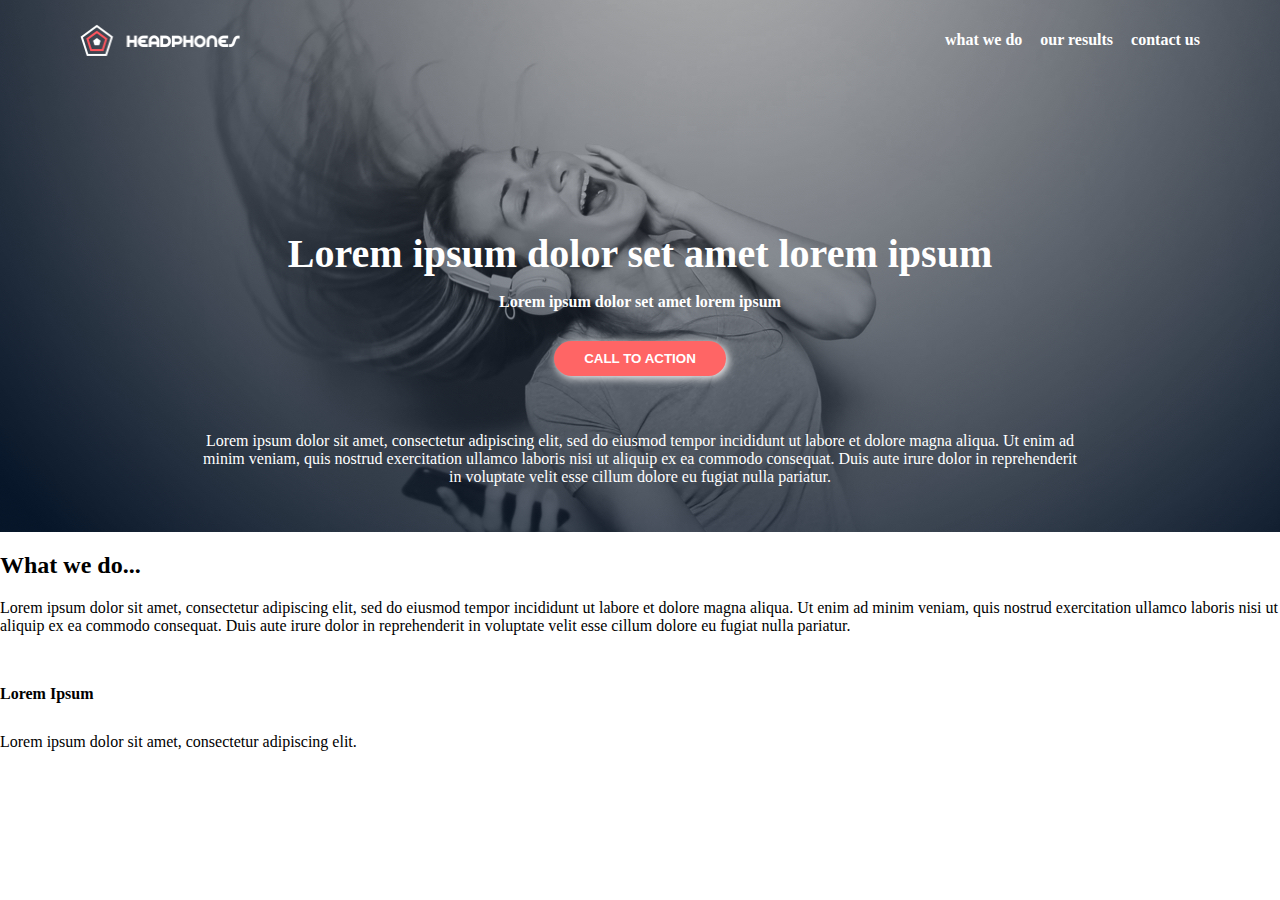
==== headphones/0-index.html @ 5d5e7fff "created the website's landing page" ====
<!DOCTYPE html>
<html lang="en">
<head>
  <meta charset="UTF-8">
  <meta name="viewport" content="width=device-width, initial-scale=1.0">
  <title>Document</title>
  <link rel="stylesheet" href="0-styles.css">
</head>
<body>
  <div class="background-cover">
    <header>
      <nav>
        <img class="image-logo" src="Images/images/logo_headphones.png" alt="">
        <div class="nav-links">
          <a href="#">what we do</a>
          <a href="#">our results</a>
          <a href="#">contact us</a>
        </div>
      </nav>
    </header>

    <main>
      <section class="main-section">
        <div class="call-action-content">
          <h1>
            Lorem ipsum dolor set amet lorem ipsum
          </h1>

          <h3>
            Lorem ipsum dolor set amet lorem ipsum
          </h3>

          <button>
            CALL TO ACTION
          </button>

          <P>
            Lorem ipsum dolor sit amet, consectetur adipiscing elit, sed do eiusmod tempor incididunt ut labore et dolore magna aliqua. Ut enim ad minim veniam, quis nostrud exercitation ullamco laboris nisi ut aliquip ex ea commodo consequat. Duis aute irure dolor in reprehenderit in voluptate velit esse cillum dolore eu fugiat nulla pariatur.
          </P>
        </div>
      </section>
  </div>
      <section class="section-2">
        <h2>
          What we do...
        </h2>

        <p>
          Lorem ipsum dolor sit amet, consectetur adipiscing elit, sed do eiusmod tempor incididunt ut labore et dolore magna aliqua. Ut enim ad minim veniam, quis nostrud exercitation ullamco laboris nisi ut aliquip ex ea commodo consequat. Duis aute irure dolor in reprehenderit in voluptate velit esse cillum dolore eu fugiat nulla pariatur.
        </p>

        <div class="our-services">
          <div class="service-content">
            <img src="" alt="">
            <h3>
              Lorem Ipsum
            </h3>
            <p>
              Lorem ipsum dolor sit amet, consectetur adipiscing elit.
            </p>

          </div>

        </div>

      </section>


    </main>

</body>
</html>
---- headphones/0-styles.css ----
.background-cover {
  background-image:url(Images/images/headphones_hero_1.jpg);
}

body {
  margin: 0;
}

header {
  width: 100%;
  padding-top: 20px;
  padding-bottom: 20px;
}

nav {
  width:auto;
  margin-left: 80px;
  margin-right: 80px;
  box-sizing: content-box;
  height: 40px;
  display: flex;
  align-items: center;
  justify-content: space-between;
}

.image-logo {
  width: 160px;
}

.nav-links {
  width: 255px;
  display: flex;
  justify-content: space-between;
}

a {
  color: white;
  text-decoration: none;
  font-size: 16px;
  font-weight: bold;
}

a:hover {
  color: rgb(255,101,101);
  text-decoration: underline;
}


.call-action-content {
  display: flex;
  flex-direction: column;
  align-items: center;
  text-align: center;
  margin: auto;
  margin-left: 200px;
  margin-right: 200px;
  margin-top: 150px;
  padding-bottom: 30px;
  color: white;
  height: auto;
  

}
h1 {
  width: auto;
  margin: auto;
  font-size: 40px;
}

h3 {
  width: auto;
  font-size: 16px;
  margin-bottom: 30px;
}

button {
  padding: 10px 30px;
  border-radius: 25px;
  border:none;
  color: white;
  font-weight: bold;
  background-color: rgb(255,101,101);
  box-shadow: 2px 2px 10px white;
  margin-bottom: 40px;
  cursor: pointer;
}

button:hover, button:active {
  opacity: 0.9;
  font-weight: lighter;
}
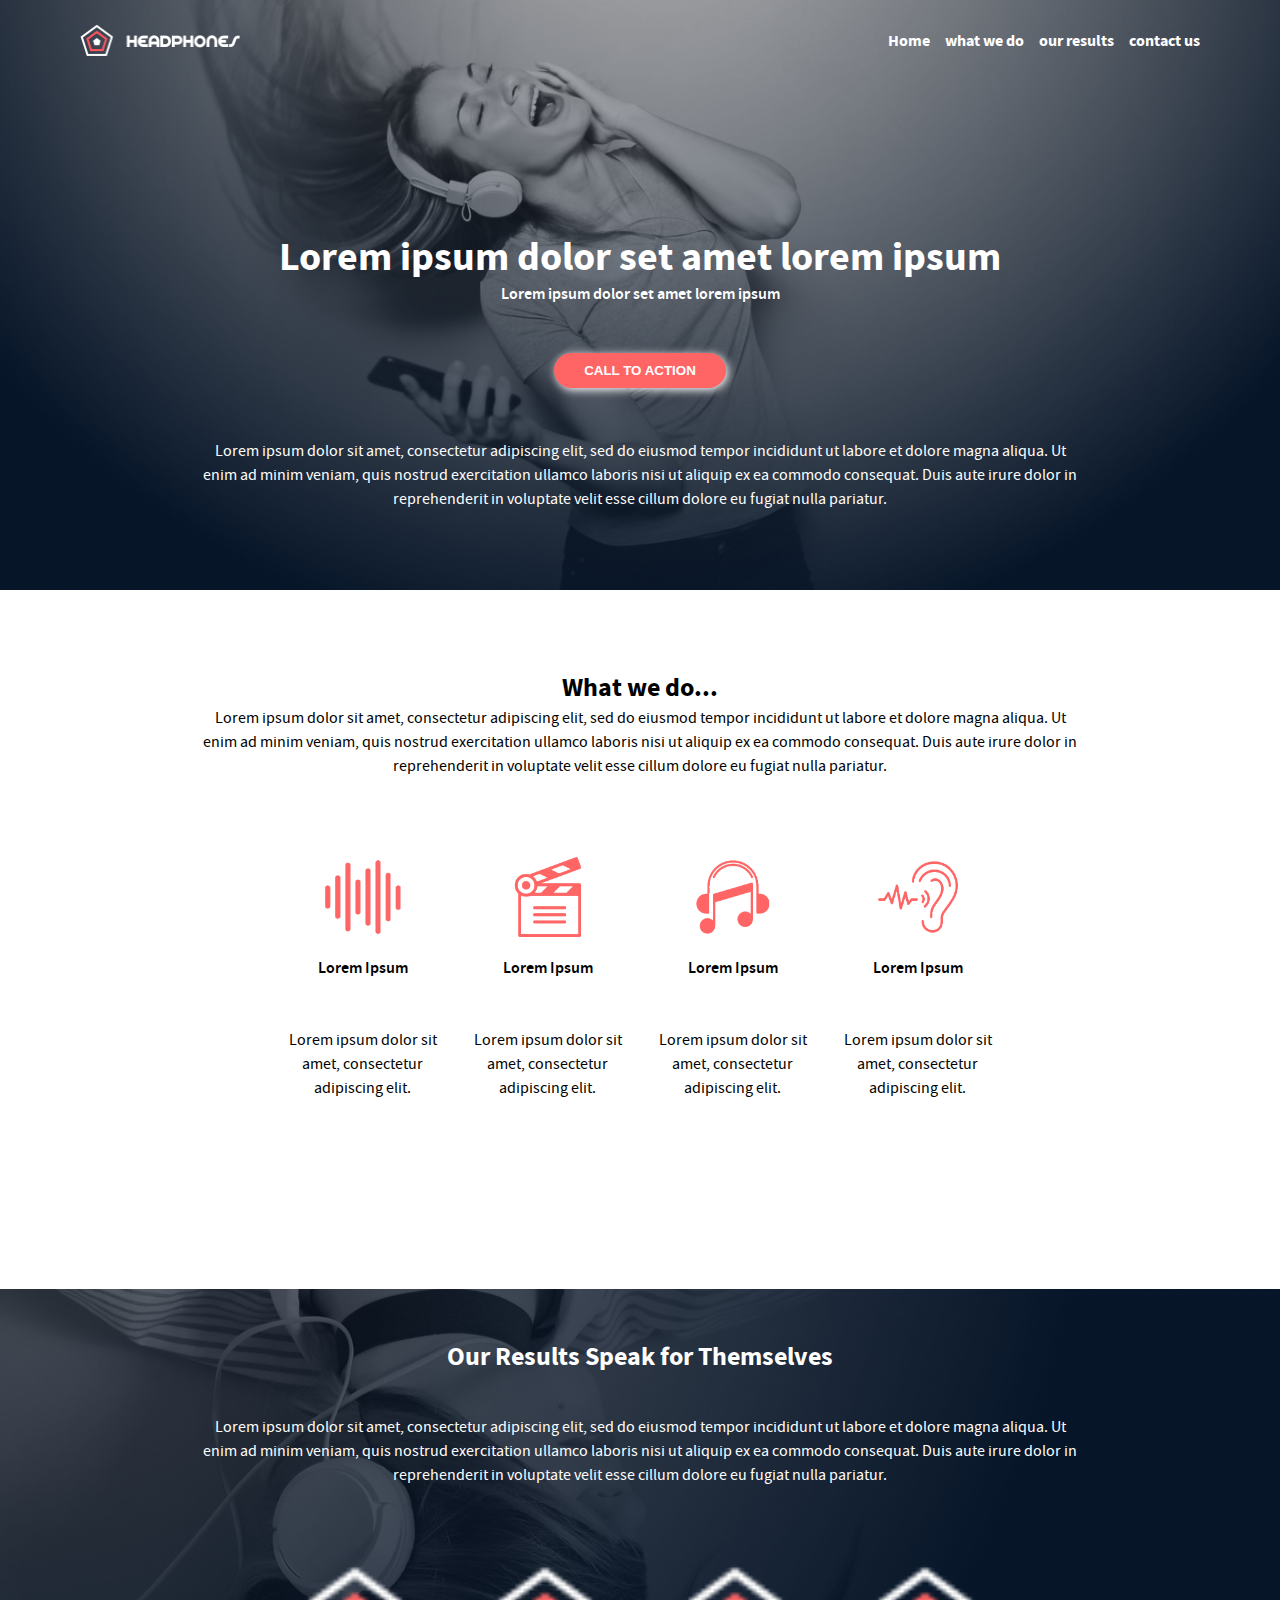
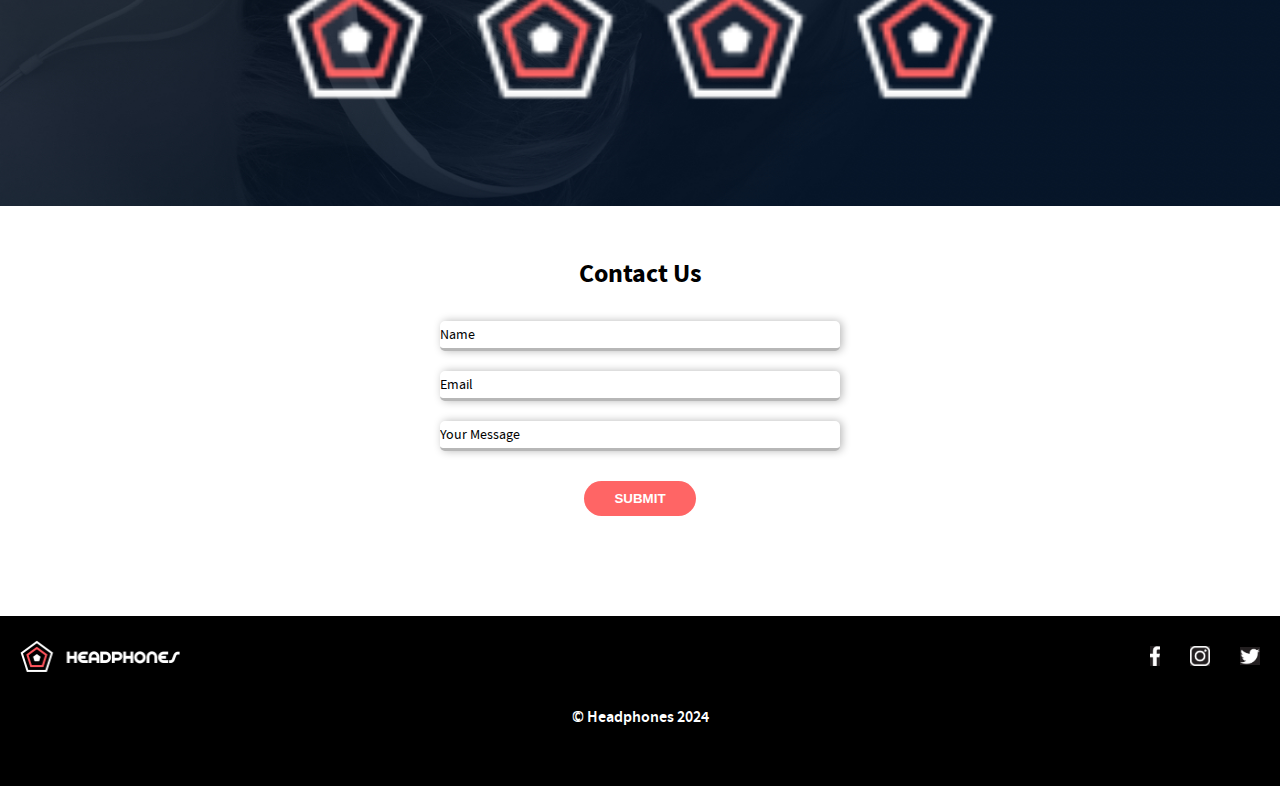
==== commit 04696945: "Added a hurmbeger menu for mobile display" ====
--- a/headphones/0-index.html
+++ b/headphones/0-index.html
@@ -3,7 +3,7 @@
 <head>
   <meta charset="UTF-8">
   <meta name="viewport" content="width=device-width, initial-scale=1.0">
-  <title>Document</title>
+  <title>Headphones</title>
   <link rel="stylesheet" href="0-styles.css">
 </head>
 <body>
@@ -11,10 +11,25 @@
     <header>
       <nav>
         <img class="image-logo" src="Images/images/logo_headphones.png" alt="">
+
+        <div class="nav-link-toggle">
+          <div class="bar"></div>
+          <div class="bar"></div>
+          <div class="bar"></div>
+        </div>
+        
+        <div class="toggle-show">
+          <a href="0-index.html">Home</a>
+          <a href="1-index.html">what we do</a>
+          <a href="2-index.html">our results</a>
+          <a href="3-index.html">contact us</a>
+        </div>
+      
         <div class="nav-links">
-          <a href="#">what we do</a>
-          <a href="#">our results</a>
-          <a href="#">contact us</a>
+          <a href="0-index.html">Home</a>
+          <a href="1-index.html">what we do</a>
+          <a href="2-index.html">our results</a>
+          <a href="3-index.html">contact us</a>
         </div>
       </nav>
     </header>
@@ -51,22 +66,105 @@
 
         <div class="our-services">
           <div class="service-content">
-            <img src="" alt="">
+            <img class="service-image" src="Images/images/sound (1).png" alt="">
             <h3>
               Lorem Ipsum
             </h3>
             <p>
               Lorem ipsum dolor sit amet, consectetur adipiscing elit.
             </p>
-
           </div>
 
+          <div class="service-content">
+            <img class="service-image" src="Images/images/clapperboard.png" alt="">
+            <h3>
+              Lorem Ipsum
+            </h3>
+            <p>
+              Lorem ipsum dolor sit amet, consectetur adipiscing elit.
+            </p>
+          </div>
+
+          <div class="service-content">
+            <img class="service-image" src="Images/images/music.png" alt="">
+            <h3>
+              Lorem Ipsum
+            </h3>
+            <p>
+              Lorem ipsum dolor sit amet, consectetur adipiscing elit.
+            </p>
+          </div>
+
+          <div class="service-content">
+            <img class="service-image" src="Images/images/communication.png" alt="">
+            <h3>
+              Lorem Ipsum
+            </h3>
+            <p>
+              Lorem ipsum dolor sit amet, consectetur adipiscing elit.
+            </p>
+          </div>
+        </div>
+      </section>
+
+      <section class="results-section">
+        <h2>
+          Our Results Speak for Themselves
+        </h2>
+
+        <p>
+          Lorem ipsum dolor sit amet, consectetur adipiscing elit, sed do eiusmod tempor incididunt ut labore et dolore magna aliqua. Ut enim ad minim veniam, quis nostrud exercitation ullamco laboris nisi ut aliquip ex ea commodo consequat. Duis aute irure dolor in reprehenderit in voluptate velit esse cillum dolore eu fugiat nulla pariatur.
+        </p>
+        <div class="results-data">
+          <img class="penta-image" src="Images/images/favicon.png" alt="">
+
+          <img class="penta-image" src="Images/images/favicon.png" alt="">
+
+          <img class="penta-image" src="Images/images/favicon.png" alt="">
+
+          <img class="penta-image" src="Images/images/favicon.png" alt="">
+        </div>
+      </section>
+
+      <section class="contact-us">
+        <h2>
+          Contact Us
+        </h2>
+        <div class="input-elements">
+          <input type="text" placeholder="Name">
+          <input type="email" placeholder="Email">
+          <input type="text" placeholder="Your Message">
         </div>
 
+        <button>
+          SUBMIT
+        </button>
       </section>
-
-
     </main>
 
+    <footer>
+      <div class="footer-content">
+        <img class="image-logo" src="Images/images/logo_headphones.png" alt="">
+
+        <div class="social-links">
+          <img class="social-image fb-image" src="Images/images/fb.jpg" alt="">
+          <img class="social-image" src="Images/images/insta.jpg" alt="">
+          <img class="social-image" src="Images/images/tweet.jpg" alt="">       
+        </div>
+      </div>
+
+      <h3>
+        &copy Headphones 2024
+      </h3>
+    </footer>
 </body>
+
+<script>
+  
+
+  function toggleMenu () {
+
+  }
+
+</script>
 </html>--- a/headphones/0-styles.css
+++ b/headphones/0-styles.css
@@ -1,10 +1,41 @@
+
+@font-face {
+  font-family: 'source_sans_prosemibold';
+  src: url('webfontkit/sourcesanspro-semibold-webfont.woff2') format('woff2'),
+       url('webfontkit/stylesheet.css/sourcesanspro-semibold-webfont.woff') format('woff');
+  font-weight: normal;
+  font-style: normal;
+}
+
+@font-face {
+  font-family: 'source_sans_probold';
+  src: url('webfontkit/sourcesanspro-bold-webfont.woff2') format('woff2'),
+       url('webfontkit/sourcesanspro-bold-webfont.woff') format('woff');
+  font-weight: normal;
+  font-style: normal;
+}
+
+@font-face {
+  font-family: 'source_sans_proregular';
+  src: url('webfontkit/sourcesanspro-regular-webfont.woff2') format('woff2'),
+       url('webfontkit/sourcesanspro-regular-webfont.woff') format('woff');
+  font-weight: normal;
+  font-style: normal;
+}
+
+* {
+  box-sizing: border-box;
+  padding: 0px;
+  margin: 0px;
+}
+
 .background-cover {
+  background-size:cover;
+  background-position: center;
+
   background-image:url(Images/images/headphones_hero_1.jpg);
 }
 
-body {
-  margin: 0;
-}
 
 header {
   width: 100%;
@@ -16,7 +47,7 @@
   width:auto;
   margin-left: 80px;
   margin-right: 80px;
-  box-sizing: content-box;
+  box-sizing: content-box;     
   height: 40px;
   display: flex;
   align-items: center;
@@ -25,19 +56,52 @@
 
 .image-logo {
   width: 160px;
+  height: 80%;
+}
+
+.nav-link-toggle {
+  color: white;
+  display: flex;
+  flex-direction: column;
+  gap: 3px;
+}
+
+.bar {
+  height: 1px;
+  width: 30px;
+  background-color: white;
+  border: solid white;
+  border-radius: 10px;
+}
+
+.toggle-show {
+  display: none;
+}
+
+@media screen and (min-width: 650px) {
+  .nav-link-toggle {
+    display: none;
+  }
 }
 
 .nav-links {
-  width: 255px;
+  width: auto;
+  gap: 15px;
   display: flex;
   justify-content: space-between;
+}
+
+@media screen and (max-width: 650px) {
+  .nav-links {
+    display: none;
+  }
 }
 
 a {
   color: white;
   text-decoration: none;
   font-size: 16px;
-  font-weight: bold;
+  font-family: 'source_sans_probold'
 }
 
 a:hover {
@@ -45,6 +109,19 @@
   text-decoration: underline;
 }
 
+@media  screen and (max-width: 780px) {
+  nav {
+    margin-left: 40px;
+    margin-right: 40px;
+  }
+}
+
+@media  screen and (max-width: 500px) {
+  nav {
+    margin-left: 5px;
+    margin-right: 10px;  
+  }
+}
 
 .call-action-content {
   display: flex;
@@ -55,22 +132,44 @@
   margin-left: 200px;
   margin-right: 200px;
   margin-top: 150px;
-  padding-bottom: 30px;
+  padding-bottom: 80px;
   color: white;
   height: auto;
-  
-
-}
+}
+
+@media screen and (max-width: 780px) {
+  .call-action-content {
+    margin: 75px 100px;
+  }
+}
+
+@media screen and (max-width: 450px) {
+  .call-action-content {
+    margin: 30px 50px;
+  }
+}
+
 h1 {
   width: auto;
   margin: auto;
   font-size: 40px;
+  font-family: 'source_sans_probold';
+  margin: 0;
 }
 
 h3 {
   width: auto;
   font-size: 16px;
-  margin-bottom: 30px;
+  font-family: 'source_sans_prosemibold';
+  margin-bottom: 50px;
+  margin-top: 0;
+}
+
+p{
+  width: auto;
+  margin: auto; 
+  font-family: 'source_sans_proregular';
+  line-height: 1.5;
 }
 
 button {
@@ -81,11 +180,277 @@
   font-weight: bold;
   background-color: rgb(255,101,101);
   box-shadow: 2px 2px 10px white;
-  margin-bottom: 40px;
+  margin-bottom: 50px;
   cursor: pointer;
+  max-width: 200px;
 }
 
 button:hover, button:active {
   opacity: 0.9;
   font-weight: lighter;
+  transition: 0.5s;
+}
+
+.section-2 {
+  display: flex;
+  flex-direction: column;
+  align-items:center;
+  text-align: center;
+  padding: 80px 200px;
+}
+
+@media screen and (max-width: 780px) {
+  .section-2{
+    padding: 80px 100px;
+  }
+}
+
+@media screen and (max-width: 450px) {
+  .section-2{
+    padding: 40px 50px;
+  }
+}
+
+.our-services {
+  display: grid;
+  grid-template-columns: repeat(4,1fr);
+  column-gap: 20px;
+  padding: 80px;
+}
+
+@media screen and (max-width: 780px) {
+  .our-services {
+    grid-template-columns: repeat(2,1fr);
+    column-gap: 80px;
+    padding: 40px;                     
+  }
+}
+
+@media screen and (max-width: 450px) {
+  .our-services {
+    grid-template-columns: repeat(1,1fr);
+    padding: 30px;                     
+  }
+}
+
+.service-content {
+  display: flex;
+  flex-direction: column;
+  align-items: center;
+  text-align: center;
+  margin-bottom: 30px;
+}
+
+.service-image {
+  width: 80px;
+  margin-bottom: 20px;
+}
+
+h1 {
+  width: auto;
+  margin: auto;
+  font-size: 40px;
+  font-family: 'source_sans_probold';
+  margin: 0;
+}
+
+h2 {
+  width: auto;
+  font-size: 26px;
+  font-family: 'source_sans_probold';
+}
+
+h3 {
+  width: auto;
+  font-size: 16px;
+  font-family: 'source_sans_prosemibold';
+  margin-bottom: 50px;
+  margin-top: 0;
+}
+
+p {
+  width: auto;
+  margin: auto; 
+  font-family: 'source_sans_proregular';
+  line-height: 1.5;
+}
+
+.results-section {
+  display: flex;
+  flex-direction: column;
+  align-items: center;
+  text-align: center;
+  padding: 50px 200px;
+  background-image: url(Images/images/headphones_hero_2.jpg);
+  background-size: cover;
+  background-position: center;
+  background-repeat: no-repeat;
+  color: white;
+}
+
+@media screen and (max-width:780px) {
+  .results-section {
+    padding: 25px 100px;
+  }
+}
+
+@media screen and (max-width:450px) {
+  .results-section {
+    padding: 25px 50px;
+  }
+}
+
+.results-section h2 {
+  margin-bottom: 40px;
+}
+
+.results-data {
+  display: grid;
+  grid-template-columns: repeat(4,1fr);
+  column-gap: 40px;
+  padding: 20px;
+  margin-top: 50px;
+}
+
+@media screen and (max-width: 780px) {
+  .results-data {
+    grid-template-columns: repeat(2,1fr);
+  }
+}
+
+@media screen and (max-width: 450px) {
+  .results-data {
+    grid-template-columns: repeat(1,1fr);
+  }
+}
+
+
+.penta-image {
+  width: 150px;
+  margin-bottom: 30px;
+}
+
+.contact-us {
+  display: flex;
+  flex-direction: column;
+  gap: 30px;
+  padding: 50px 0px;
+  align-items: center;
+}
+
+.input-elements {
+  display: grid;
+  grid-template-columns: repeat(1,3fr);
+  gap: 20px;
+}
+
+.contact-us input {
+  width: 400px;
+  height: 30px;
+  border: none;
+  border-radius: 5px;
+  border-bottom: solid rgb(183, 183, 183);
+  box-shadow: 2px 0px 8px rgb(183, 183, 183);
+}
+
+@media screen and (max-width: 450px) {
+  .contact-us input {
+    width: 280px;
+  }
+
+}
+::placeholder {
+  font-size: 14px;
+  font-family: 'source_sans_proregular';
+  color: black;
+}
+
+.contact-us input:focus {
+  outline: transparent;
+  border: solid 2px rgb(255,101,101);
+}
+
+footer {
+  background-color: black;
+  display: flex;
+  width: auto;
+  flex-direction: column;
+  justify-content: space-between;
+  align-items: center;
+  padding: 0px 20px ;
+  color: white;
+}
+
+footer h3{
+  font-size: 16px;
+  padding: 10px 0px;
+
+}
+
+@media screen and (max-width: 450px) {
+  footer h3 {
+    font-size: 12px;
+    padding: 5px 0px;
+  }
+}
+
+.footer-content {
+  display: flex;
+  width: 100%;
+  flex-direction: row;
+  justify-content: space-between;
+  align-items: center;
+}
+
+@media screen and (max-width: 450px) {
+  footer {
+    padding: 0px 25px;
+  }
+}
+
+@media screen and (max-width: 450px) {
+  footer .image-logo {
+    width: 100px;
+  }
+}
+
+.social-links {
+  display: flex;
+  flex-direction: row;
+  justify-content: space-between;
+  height: 80px;
+  align-items: center;
+  gap: 30px;
+}
+
+@media screen and (max-width: 450px) {
+  .social-links {
+    gap: 10px;
+  }
+}
+
+.social-image {
+  width: 20px;
+}
+
+@media screen and (max-width: 450px) {
+  .social-image {
+    width: 10px;
+  }
+}
+
+.social-image:hover {
+  cursor: pointer;
+}
+
+.fb-image {
+  height: 20px;
+  width: 10px;
+}
+
+@media screen and (max-width: 450px) {
+  .fb-image {
+    width: 5px;
+    height: 10px;
+  }
 }